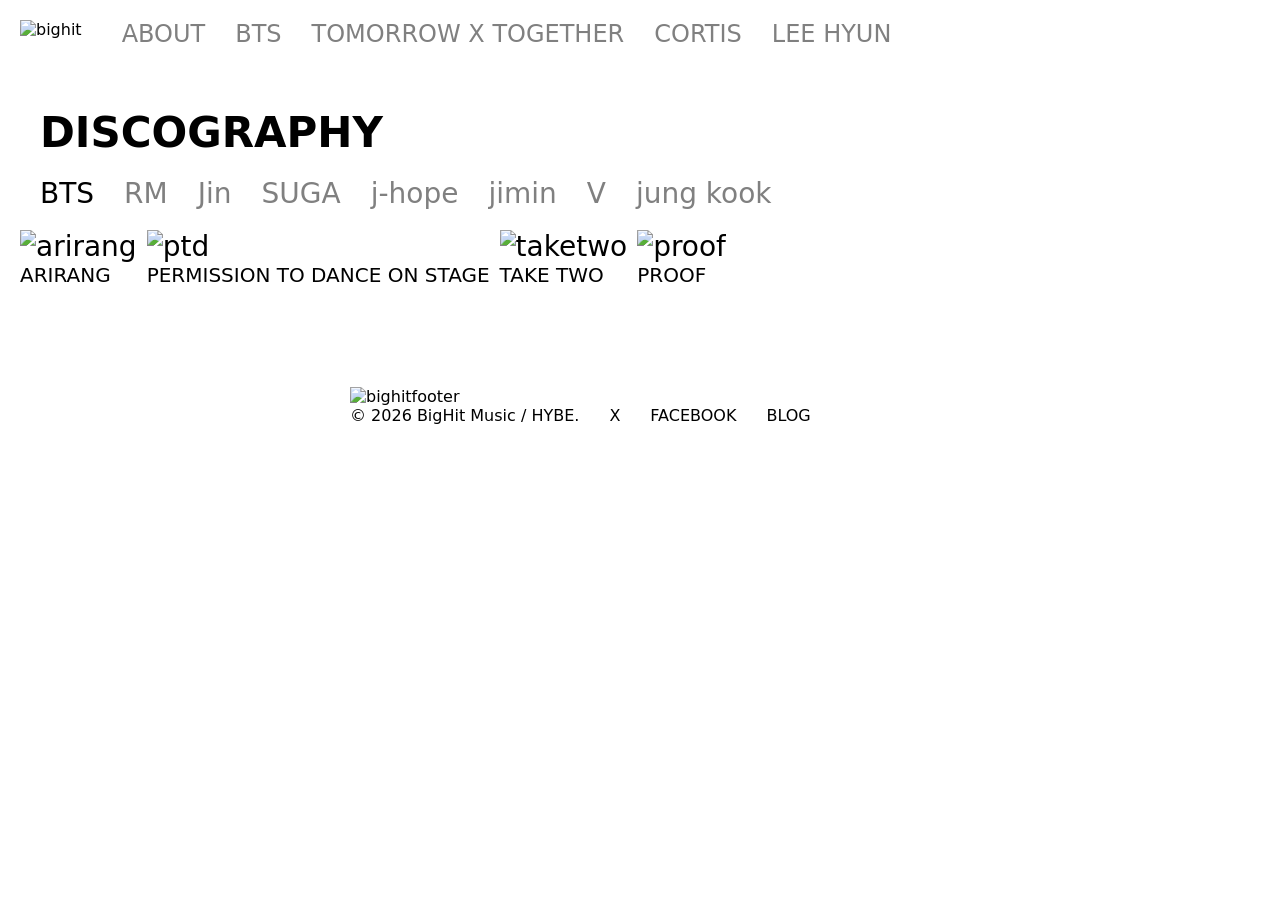
==== index.html @ 7db22e72 "Primeiro commit" ====
<!DOCTYPE html>
<html lang="pt-BR">
<head>
    <meta charset="UTF-8">
    <meta name="viewport" content="width=device-width, initial-scale=1.0">
    <title>BIGHIT</title>
    <link rel="stylesheet" href=".//css/style.css">
</head>
<body>
    <header>
        <img src="https://ibighit.com/images/logo/bhm-logo.svg" alt="bighit">
        <nav>
            <ul>
                <li><a href="#about">ABOUT</a></li>
                <li><a href="#bts">BTS</a></li>
                <li><a href="#txt">TOMORROW X TOGETHER</a></li>
                <li><a href="#cortis">CORTIS</a></li>
                <li><a href="#lee">LEE HYUN</a></li>
            </ul>
        </nav>
    </header>
    <main>
        <h2>DISCOGRAPHY</h2>
        <nav>
            <ul>
                <li><a id="bts" href=".//index.html">BTS</a></li>
                <li><a href=".//rm.html">RM</a></li>
                <li><a href="#jin">Jin</a></li>
                <li><a href=".//suga.html">SUGA</a></li>
                <li><a href="#jhope">j-hope</a></li>
                <li><a href="#jimin">jimin</a></li>
                <li><a href="#v">V</a></li>
                <li><a href="#jungkook">jung kook</a></li>
            </ul>
        </nav>
        <section>
            <div class="albuns">
                <div class="album">
                    <img src="https://ibighit.com/public%2FalbumThumbnail%2F1773981474263_0cb62e90f1f0429ba00f98adf42a7aa9.jpg" alt="arirang">
                    <p>ARIRANG</p>
                </div>
                <div class="album">
                    <img src="https://ibighit.com/public%2FalbumThumbnail%2F2026-01-16_291_discography-cover%2520%2810%29.jpg" alt="ptd">
                    <p>PERMISSION TO DANCE ON STAGE</p>
                </div>
                <div class="album">
                    <img src="https://ibighit.com/public%2FalbumThumbnail%2F2026-01-16_176_discography-cover%2520%2836%29.png" alt="taketwo">
                    <p>TAKE TWO</p>
                </div>
                <div class="album">
                    <img src="https://ibighit.com/public%2FalbumThumbnail%2F2026-01-16_364_discography-cover%2520%2835%29.png" alt="proof">
                    <p>PROOF</p>
                </div>
            </div>
        </section>
        
    </main>
    <footer>
        <img src="https://ibighit.com/images/logo/footer-logo-light.svg" alt="bighitfooter">
        <nav>
            <ul>
                <li><a href="#copyright">© 2026 BigHit Music / HYBE.</a></li>
                <li><a href="https://x.com/bts_bighit">X</a></li>
                <li><a href="https://www.facebook.com/BIGHIT.MUSIC">FACEBOOK</a></li>
                <li><a href="https://blog.naver.com/bighitmusic_official">BLOG</a></li>
            </ul>
        </nav>
    </footer>
</body>
</html>
---- css/style.css ----
*{
    margin: 0;
    padding: 0;
}

header{
    margin: 20px;
    font-family: system-ui, -apple-system, BlinkMacSystemFont, 'Segoe UI', Roboto, Oxygen, Ubuntu, Cantarell, 'Open Sans', 'Helvetica Neue', sans-serif;
    display: flex;
}

header ul{
    list-style: none;
    display: flex;
    justify-content: center;
    gap: 30px;
    font-size: 24px;
    margin-left: 40px;
}

header a{
    text-decoration: none;
    color: gray;
}

main{
    margin: 20px;
    font-family: system-ui, -apple-system, BlinkMacSystemFont, 'Segoe UI', Roboto, Oxygen, Ubuntu, Cantarell, 'Open Sans', 'Helvetica Neue', sans-serif;
    font-size: 28px;
}

main h2{
    margin-top: 60px;
    margin-left: 20px;
}

main ul{
    list-style: none;
    display: flex;
    gap: 30px;
    margin: 20px
}

main a{
    text-decoration: none;
    color: gray;
}

#suga{
    color: black;
}

#bts{
    color: #000;
}

#rm{
    color: #000;
}

.albuns{
    display: flex;
    gap: 10px;
}

.album img{
    width: 360px;
}

.album p{
    font-size: 20px;
}

footer{
    margin-top: 100px;
    margin-bottom: 10px;
    margin-left: 350px;
    font-family: system-ui, -apple-system, BlinkMacSystemFont, 'Segoe UI', Roboto, Oxygen, Ubuntu, Cantarell, 'Open Sans', 'Helvetica Neue', sans-serif;
}

footer img{
    width: 700px;
}

footer ul{
    list-style: none;
    display: flex;
    gap: 30px;
}

footer a{
    text-decoration: none;
    color: black;
}
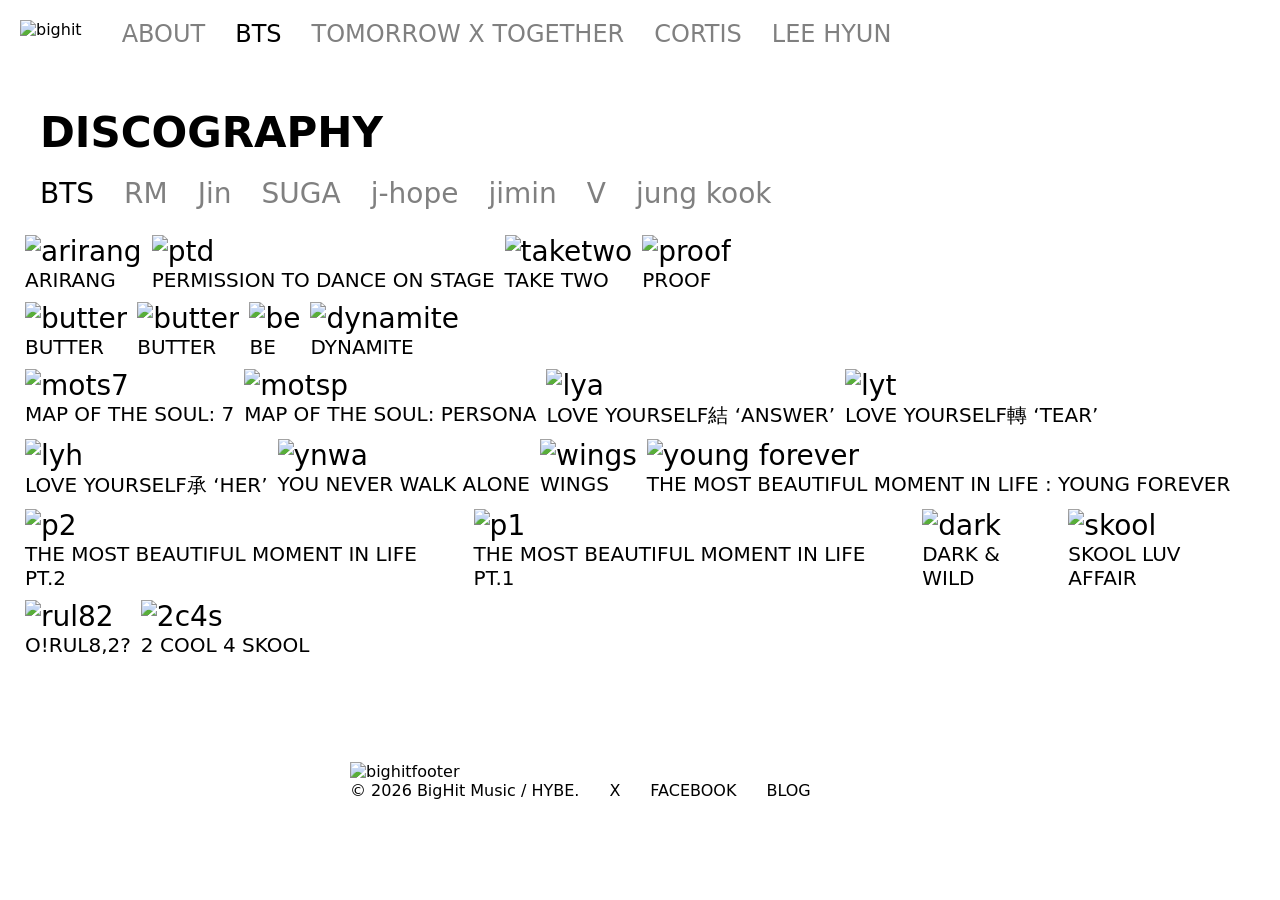
==== commit c4d59e76: "Atualização do código, todos os albuns" ====
--- a/index.html
+++ b/index.html
@@ -1,70 +1,152 @@
-<!DOCTYPE html>
-<html lang="pt-BR">
-<head>
-    <meta charset="UTF-8">
-    <meta name="viewport" content="width=device-width, initial-scale=1.0">
-    <title>BIGHIT</title>
-    <link rel="stylesheet" href=".//css/style.css">
-</head>
-<body>
-    <header>
-        <img src="https://ibighit.com/images/logo/bhm-logo.svg" alt="bighit">
-        <nav>
-            <ul>
-                <li><a href="#about">ABOUT</a></li>
-                <li><a href="#bts">BTS</a></li>
-                <li><a href="#txt">TOMORROW X TOGETHER</a></li>
-                <li><a href="#cortis">CORTIS</a></li>
-                <li><a href="#lee">LEE HYUN</a></li>
-            </ul>
-        </nav>
-    </header>
-    <main>
-        <h2>DISCOGRAPHY</h2>
-        <nav>
-            <ul>
-                <li><a id="bts" href=".//index.html">BTS</a></li>
-                <li><a href=".//rm.html">RM</a></li>
-                <li><a href="#jin">Jin</a></li>
-                <li><a href=".//suga.html">SUGA</a></li>
-                <li><a href="#jhope">j-hope</a></li>
-                <li><a href="#jimin">jimin</a></li>
-                <li><a href="#v">V</a></li>
-                <li><a href="#jungkook">jung kook</a></li>
-            </ul>
-        </nav>
-        <section>
-            <div class="albuns">
-                <div class="album">
-                    <img src="https://ibighit.com/public%2FalbumThumbnail%2F1773981474263_0cb62e90f1f0429ba00f98adf42a7aa9.jpg" alt="arirang">
-                    <p>ARIRANG</p>
-                </div>
-                <div class="album">
-                    <img src="https://ibighit.com/public%2FalbumThumbnail%2F2026-01-16_291_discography-cover%2520%2810%29.jpg" alt="ptd">
-                    <p>PERMISSION TO DANCE ON STAGE</p>
-                </div>
-                <div class="album">
-                    <img src="https://ibighit.com/public%2FalbumThumbnail%2F2026-01-16_176_discography-cover%2520%2836%29.png" alt="taketwo">
-                    <p>TAKE TWO</p>
-                </div>
-                <div class="album">
-                    <img src="https://ibighit.com/public%2FalbumThumbnail%2F2026-01-16_364_discography-cover%2520%2835%29.png" alt="proof">
-                    <p>PROOF</p>
-                </div>
-            </div>
-        </section>
-        
-    </main>
-    <footer>
-        <img src="https://ibighit.com/images/logo/footer-logo-light.svg" alt="bighitfooter">
-        <nav>
-            <ul>
-                <li><a href="#copyright">© 2026 BigHit Music / HYBE.</a></li>
-                <li><a href="https://x.com/bts_bighit">X</a></li>
-                <li><a href="https://www.facebook.com/BIGHIT.MUSIC">FACEBOOK</a></li>
-                <li><a href="https://blog.naver.com/bighitmusic_official">BLOG</a></li>
-            </ul>
-        </nav>
-    </footer>
-</body>
+<!DOCTYPE html>
+<html lang="pt-BR">
+<head>
+    <meta charset="UTF-8">
+    <meta name="viewport" content="width=device-width, initial-scale=1.0">
+    <title>BIGHIT</title>
+    <link rel="stylesheet" href=".//css/style.css">
+</head>
+<body>
+    <header>
+        <img src="https://ibighit.com/images/logo/bhm-logo.svg" alt="bighit">
+        <nav>
+            <ul>
+                <li><a href="#about">ABOUT</a></li>
+                <li><a class="bts" href=".//index.html">BTS</a></li>
+                <li><a href="#txt">TOMORROW X TOGETHER</a></li>
+                <li><a href="#cortis">CORTIS</a></li>
+                <li><a href="#lee">LEE HYUN</a></li>
+            </ul>
+        </nav>
+    </header>
+    <main>
+        <h2>DISCOGRAPHY</h2>
+        <nav>
+            <ul>
+                <li><a class="bts" href=".//index.html">BTS</a></li>
+                <li><a href=".//rm.html">RM</a></li>
+                <li><a href=".//jin.html">Jin</a></li>
+                <li><a href=".//suga.html">SUGA</a></li>
+                <li><a href=".//jhope.html">j-hope</a></li>
+                <li><a href=".//jimin.html">jimin</a></li>
+                <li><a href=".//v.html">V</a></li>
+                <li><a href=".//jung.html">jung kook</a></li>
+            </ul>
+        </nav>
+        <section>
+            <div class="albuns">
+                <div class="album">
+                    <img src="https://ibighit.com/public%2FalbumThumbnail%2F1773981474263_0cb62e90f1f0429ba00f98adf42a7aa9.jpg" alt="arirang">
+                    <p>ARIRANG</p>
+                </div>
+                <div class="album">
+                    <img src="https://ibighit.com/public%2FalbumThumbnail%2F2026-01-16_291_discography-cover%2520%2810%29.jpg" alt="ptd">
+                    <p>PERMISSION TO DANCE ON STAGE</p>
+                </div>
+                <div class="album">
+                    <img src="https://ibighit.com/public%2FalbumThumbnail%2F2026-01-16_176_discography-cover%2520%2836%29.png" alt="taketwo">
+                    <p>TAKE TWO</p>
+                </div>
+                <div class="album">
+                    <img src="https://ibighit.com/public%2FalbumThumbnail%2F2026-01-16_364_discography-cover%2520%2835%29.png" alt="proof">
+                    <p>PROOF</p>
+                </div>
+            </div>
+            <div class="albuns">
+                <div class="album">
+                    <img src="https://ibighit.com/public%2FalbumThumbnail%2F2026-01-16_954_butter-2-cover%2520%281%29.jpg" alt="butter">
+                    <p>BUTTER</p>
+                </div>
+                <div class="album">
+                    <img src="https://ibighit.com/public%2FalbumThumbnail%2F2026-01-16_229_butter-cover%2520%281%29.jpg" alt="butter">
+                    <p>BUTTER</p>
+                </div>
+                <div class="album">
+                    <img src="https://ibighit.com/public%2FalbumThumbnail%2F2026-01-16_864_rwXJxHlQ87gEiJJynB1pmScl.jpg" alt="be">
+                    <p>BE</p>
+                </div>
+                <div class="album">
+                    <img src="https://ibighit.com/public%2FalbumThumbnail%2F2026-01-16_220_Q7gBkUusiDcIYljQOMX9ow6W.jpg" alt="dynamite">
+                    <p>DYNAMITE</p>
+                </div>
+            </div>
+            <div class="albuns">
+                <div class="album">
+                    <img src="https://ibighit.com/public%2FalbumThumbnail%2F2026-01-16_799_img01.jpg" alt="mots7">
+                    <p>MAP OF THE SOUL: 7</p>
+                </div>
+                <div class="album">
+                    <img src="https://ibighit.com/public%2FalbumThumbnail%2F2026-01-16_763_album-cover%2520%2833%29.jpg" alt="motsp">
+                    <p>MAP OF THE SOUL: PERSONA</p>
+                </div>
+                <div class="album">
+                    <img src="https://ibighit.com/public%2FalbumThumbnail%2F2026-01-16_922_album-cover%2520%2832%29.jpg" alt="lya">
+                    <p>LOVE YOURSELF結 ‘ANSWER’</p>
+                </div>
+                <div class="album">
+                    <img src="https://ibighit.com/public%2FalbumThumbnail%2F2026-01-16_829_album-cover%2520%2831%29.jpg" alt="lyt">
+                    <p>LOVE YOURSELF轉 ‘TEAR’</p>
+                </div>
+            </div>
+            <div class="albuns">
+                <div class="album">
+                    <img src="https://ibighit.com/public%2FalbumThumbnail%2F2026-01-16_037_album-cover%2520%2830%29.jpg" alt="lyh">
+                    <p>LOVE YOURSELF承 ‘HER’</p>
+                </div>
+                <div class="album">
+                    <img src="https://ibighit.com/public%2FalbumThumbnail%2F2026-01-16_157_album-cover%2520%2829%29.jpg" alt="ynwa">
+                    <p>YOU NEVER WALK ALONE</p>
+                </div>
+                <div class="album">
+                    <img src="https://ibighit.com/public%2FalbumThumbnail%2F2026-01-16_619_album-cover%2520%2828%29.jpg" alt="wings">
+                    <p>WINGS</p>
+                </div>
+                <div class="album">
+                    <img src="https://ibighit.com/public%2FalbumThumbnail%2F2026-01-16_259_album-cover%2520%2827%29.jpg" alt="young forever">
+                    <p>THE MOST BEAUTIFUL MOMENT IN LIFE : YOUNG FOREVER</p>
+                </div>
+            </div>
+            <div class="albuns">
+                <div class="album">
+                    <img src="https://ibighit.com/public%2FalbumThumbnail%2F2026-01-16_915_album-cover%2520%2826%29.jpg" alt="p2">
+                    <p>THE MOST BEAUTIFUL MOMENT IN LIFE PT.2</p>
+                </div>
+                 <div class="album">
+                    <img src="https://ibighit.com/public%2FalbumThumbnail%2F2026-01-16_113_album-cover%2520%2825%29.jpg" alt="p1">
+                    <p>THE MOST BEAUTIFUL MOMENT IN LIFE PT.1</p>
+                </div>
+                 <div class="album">
+                    <img src="https://ibighit.com/public%2FalbumThumbnail%2F2026-01-16_564_album-cover%2520%2824%29.jpg" alt="dark">
+                    <p>DARK & WILD</p>
+                </div>
+                 <div class="album">
+                    <img src="https://ibighit.com/public%2FalbumThumbnail%2F2026-01-16_546_album-cover%2520%2823%29.jpg" alt="skool">
+                    <p>SKOOL LUV AFFAIR</p>
+                </div>
+            </div>
+            <div class="albuns">
+                <div class="album">
+                    <img src="https://ibighit.com/public%2FalbumThumbnail%2F2026-01-16_716_album-cover%2520%2822%29.jpg" alt="rul82">
+                    <p>O!RUL8,2?</p>
+                </div>
+                <div class="album">
+                    <img src="https://ibighit.com/public%2FalbumThumbnail%2F2026-01-16_034_album-cover%2520%2821%29.jpg" alt="2c4s">
+                    <p>2 COOL 4 SKOOL</p>
+                </div>
+            </div>
+        </section>
+        
+    </main>
+    <footer>
+        <img src="https://ibighit.com/images/logo/footer-logo-light.svg" alt="bighitfooter">
+        <nav>
+            <ul>
+                <li><a href="#copyright">© 2026 BigHit Music / HYBE.</a></li>
+                <li><a href="https://x.com/bts_bighit">X</a></li>
+                <li><a href="https://www.facebook.com/BIGHIT.MUSIC">FACEBOOK</a></li>
+                <li><a href="https://blog.naver.com/bighitmusic_official">BLOG</a></li>
+            </ul>
+        </nav>
+    </footer>
+</body>
 </html>
--- a/css/style.css
+++ b/css/style.css
@@ -50,7 +50,7 @@
     color: black;
 }
 
-#bts{
+.bts{
     color: #000;
 }
 
@@ -58,9 +58,32 @@
     color: #000;
 }
 
+#jin{
+    color: #000;
+}
+
+#jhope{
+    color: #000;
+}
+
+#jimin{
+    color: #000;
+}
+
+#v{
+    color: #000;
+}
+
+#jung{
+    color: #000;
+}
+
 .albuns{
     display: flex;
-    gap: 10px;
+}
+
+.album{
+    margin: 5px;
 }
 
 .album img{
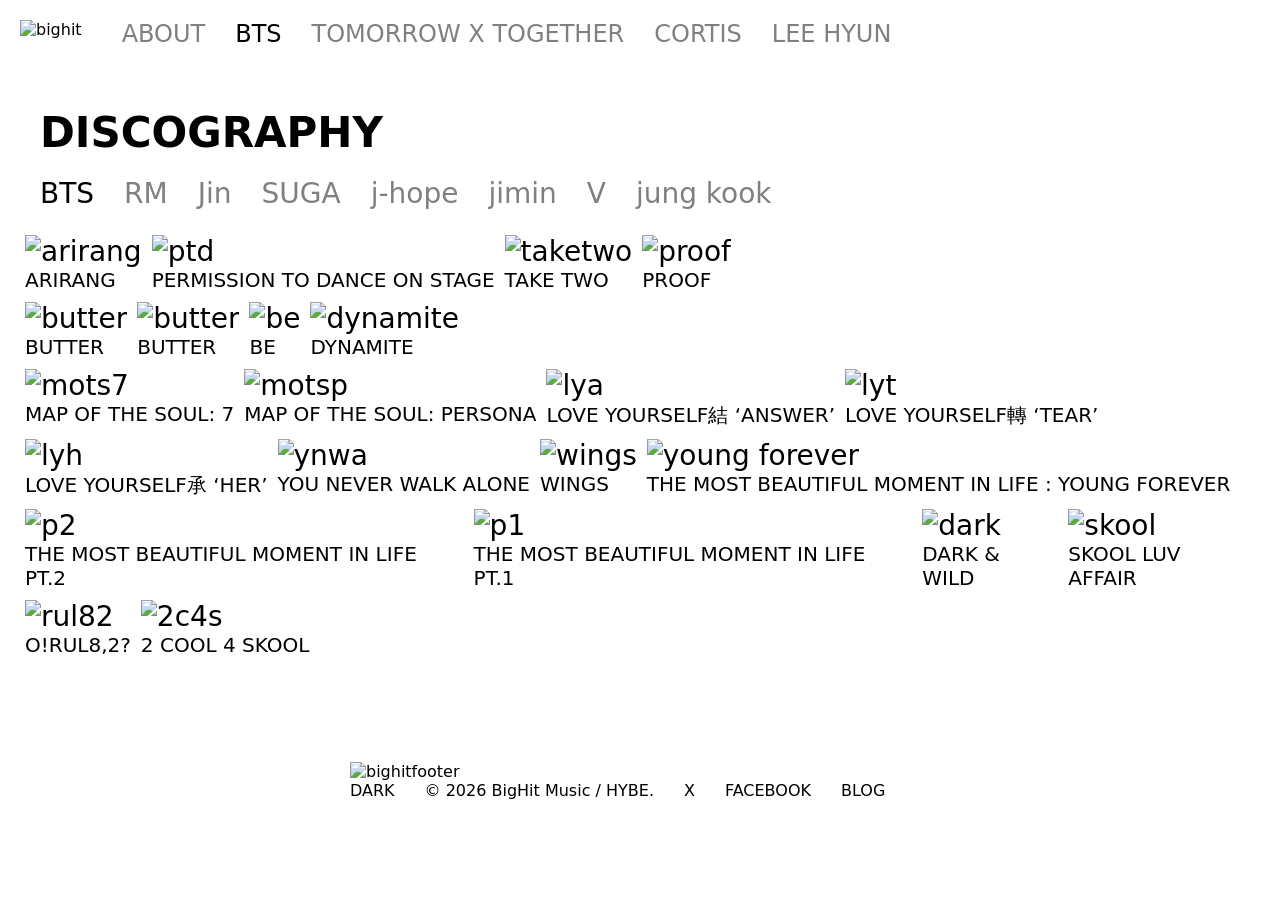
==== commit 19197fbd: "Atualizações com script" ====
--- a/index.html
+++ b/index.html
@@ -141,6 +141,7 @@
         <img src="https://ibighit.com/images/logo/footer-logo-light.svg" alt="bighitfooter">
         <nav>
             <ul>
+                <li><a href=".//indexpreto.html">DARK</a></li>
                 <li><a href="#copyright">© 2026 BigHit Music / HYBE.</a></li>
                 <li><a href="https://x.com/bts_bighit">X</a></li>
                 <li><a href="https://www.facebook.com/BIGHIT.MUSIC">FACEBOOK</a></li>
--- a/css/style.css
+++ b/css/style.css
@@ -1,12 +1,20 @@
 *{
     margin: 0;
     padding: 0;
+}
+
+body.cor {
+    background-color: #000;
 }
 
 header{
     margin: 20px;
     font-family: system-ui, -apple-system, BlinkMacSystemFont, 'Segoe UI', Roboto, Oxygen, Ubuntu, Cantarell, 'Open Sans', 'Helvetica Neue', sans-serif;
     display: flex;
+}
+
+header.corheader img{
+    width: 150px;
 }
 
 header ul{
@@ -34,6 +42,10 @@
     margin-left: 20px;
 }
 
+main.cormain h2{
+    color: white;
+}
+
 main ul{
     list-style: none;
     display: flex;
@@ -52,6 +64,10 @@
 
 .bts{
     color: #000;
+}
+
+main.cormain .bts{
+    color: white;
 }
 
 #rm{
@@ -94,6 +110,10 @@
     font-size: 20px;
 }
 
+main.cormain p{
+    color: white;
+}
+
 footer{
     margin-top: 100px;
     margin-bottom: 10px;
@@ -114,4 +134,8 @@
 footer a{
     text-decoration: none;
     color: black;
+}
+
+footer.corfooter a{
+    color: white;
 }
